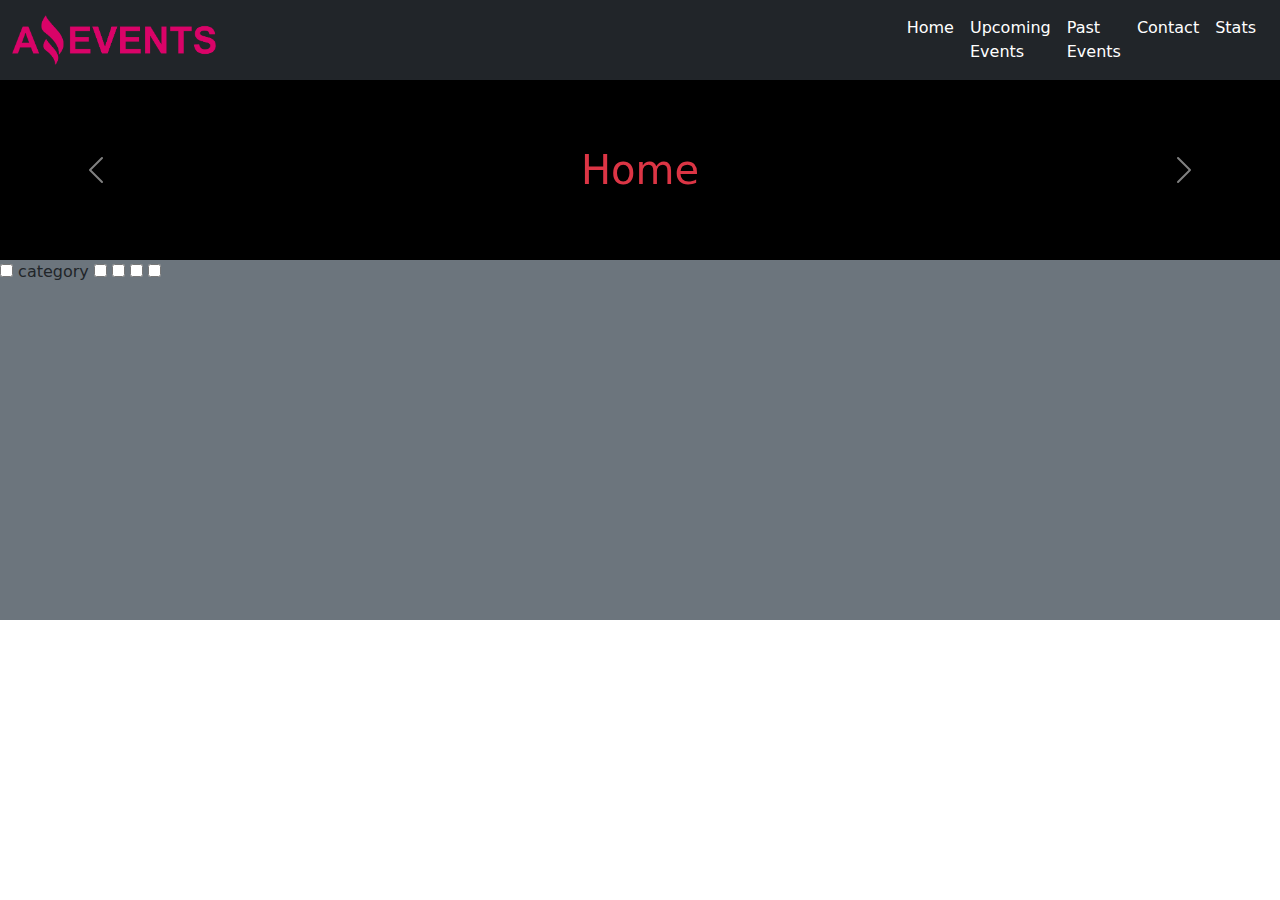
==== index.html @ 2817075d "version 1" ====
<!DOCTYPE html>
<html lang="en">
<head>
    <meta charset="UTF-8">
    <meta http-equiv="X-UA-Compatible" content="IE=edge">
    <meta name="viewport" content="width=device-width, initial-scale=1.0">
    <title>Home</title>
    <link rel="stylesheet" href="./assets/style/style.css">
    <link rel="shortcut icon" href="./assets/favicon.png" type="image/x-icon">
    <link rel="stylesheet" href="https://cdn.jsdelivr.net/npm/bootstrap@5.2.3/dist/css/bootstrap.min.css">
</head>
<body>
    <nav class="navbar navbar-expand-md bg-dark">
        
        <div class="container-fluid">
        <!-- Logo -->
        <a href="index.html" class="navbar-brand"><img src="./assets/Logo Amazing Events.png" alt="Logo" id="logo"></a>
        <button class="navbar-toggler" type="button" data-bs-toggle="collapse" data-bs-target="#menu" aria-controls="navbarSupportedContent" aria-expanded="false" aria-label="Toggle navigation">
            <span class="navbar-toggler-icon"></span>
          </button>
        </div>
        <!-- Menu  -->
        <div class="collapse navbar-collapse" id="menu">
            <ul class="navbar-nav me-3" >
                <li class="nav-item"><a href="#" class="nav-link active text-white">Home</a></li>
                <li class="nav-item"><a href="upcomingEvents.html" class="nav-link text-white">Upcoming Events</a></li>
                <li class="nav-item"><a href="pastEvents.html" class="nav-link text-white">Past Events</a></li>
                <li class="nav-item"><a href="contact.html" class="nav-link text-white">Contact</a></li>
                <li class="nav-item"><a href="stats.html" class="nav-link text-white">Stats</a></li>
            </ul>
        </div>
    </nav>
    <header class="bg-black d-flex justify-content-evenly aling-items-center w-100">
        <div id="carousel" class="carousel slide d-flex flex-warp justify-content-evenly w-100" data-bs-ride="carousel">
            <div class="carousel-inner text-center">
              <div class="carousel-item active">
                <a href="index.html"class="d-block w-100  text-danger fs-1 text-decoration-none">Home</a>
              </div>
              <div class="carousel-item">
                <a href="upcomingEvents.html"class="d-block w-100  text-danger fs-1 text-decoration-none">Upcoming Events</a>
              </div>
              <div class="carousel-item">
                <a href="pastEvents.html"class="d-block w-100 text-danger fs-1 text-decoration-none">Past Events</a>
              </div>
              <div class="carousel-item">
                <a href="contact.html"class="d-block w-100 text-danger fs-1 text-decoration-none">Contact</a>
              </div>
              <div class="carousel-item">
                <a href="stats.html"class="d-block w-100 text-danger fs-1 text-decoration-none">Stats</a>
              </div>
            </div>
            <button class="carousel-control-prev" type="button" data-bs-target="#carousel" data-bs-slide="prev">
              <span class="carousel-control-prev-icon" aria-hidden="true"></span>
              <span class="visually-hidden">Previous</span>
            </button>
            <button class="carousel-control-next" type="button" data-bs-target="#carousel" data-bs-slide="next">
              <span class="carousel-control-next-icon" aria-hidden="true"></span>
              <span class="visually-hidden">Next</span>
            </button>
          </div>
    </header>
    <main class="bg-secondary">
        <div>
            <form action="">
                <fieldset>
                    <input type="checkbox">
                    <label for="">category</label>
                    <input type="checkbox">
                    <input type="checkbox">
                    <input type="checkbox">
                    <input type="checkbox">
                </fieldset>
            </form>
        </div>
    </main>
    <script src="https://cdn.jsdelivr.net/npm/bootstrap@5.2.3/dist/js/bootstrap.bundle.min.js"></script>
</body>
</html>
---- assets/style/style.css ----
*{
    padding: 0;
    margin: 0;
    box-sizing: border-box;
}
#logo{
    height: 50px;
}
#lettercolor{
    color: white;
}
header{
    height: 20vh;
    align-items: center;
}
main{
    height: 40vh;
}
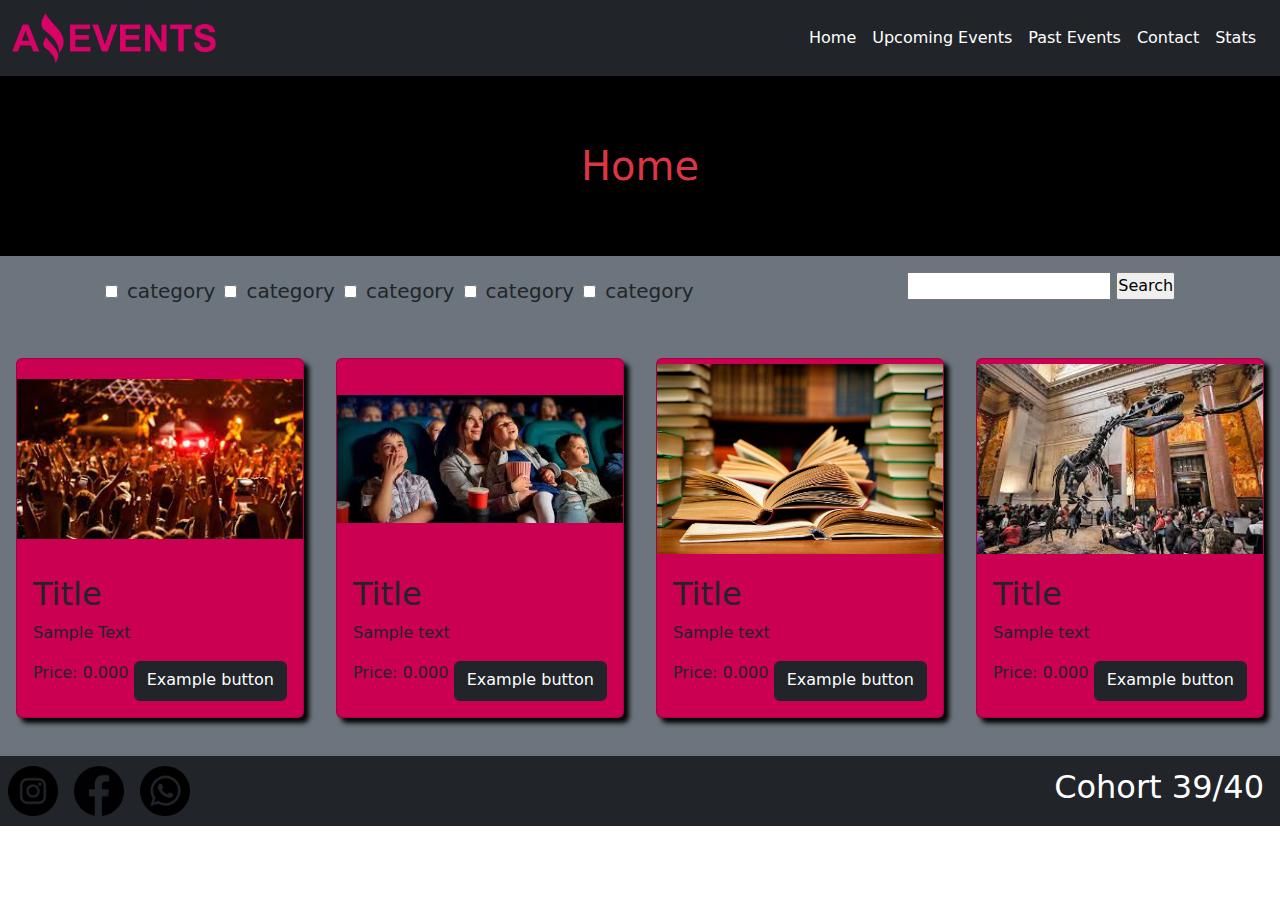
==== commit ba73e088: "Version 2 task 1" ====
--- a/index.html
+++ b/index.html
@@ -1,78 +1,175 @@
 <!DOCTYPE html>
 <html lang="en">
-<head>
-    <meta charset="UTF-8">
-    <meta http-equiv="X-UA-Compatible" content="IE=edge">
-    <meta name="viewport" content="width=device-width, initial-scale=1.0">
+  <head>
+    <meta charset="UTF-8" />
+    <meta http-equiv="X-UA-Compatible" content="IE=edge" />
+    <meta name="viewport" content="width=device-width, initial-scale=1.0" />
     <title>Home</title>
-    <link rel="stylesheet" href="./assets/style/style.css">
-    <link rel="shortcut icon" href="./assets/favicon.png" type="image/x-icon">
-    <link rel="stylesheet" href="https://cdn.jsdelivr.net/npm/bootstrap@5.2.3/dist/css/bootstrap.min.css">
-</head>
-<body>
+    <link rel="stylesheet" href="./assets/style/style.css" />
+    <link rel="shortcut icon" href="./assets/favicon.png" type="image/x-icon" />
+    <link
+      rel="stylesheet"
+      href="https://cdn.jsdelivr.net/npm/bootstrap@5.2.3/dist/css/bootstrap.min.css"
+    />
+  </head>
+  <body>
     <nav class="navbar navbar-expand-md bg-dark">
-        
-        <div class="container-fluid">
+      <div class="container-fluid w-30" id="navlogo">
         <!-- Logo -->
-        <a href="index.html" class="navbar-brand"><img src="./assets/Logo Amazing Events.png" alt="Logo" id="logo"></a>
-        <button class="navbar-toggler" type="button" data-bs-toggle="collapse" data-bs-target="#menu" aria-controls="navbarSupportedContent" aria-expanded="false" aria-label="Toggle navigation">
-            <span class="navbar-toggler-icon"></span>
-          </button>
-        </div>
-        <!-- Menu  -->
-        <div class="collapse navbar-collapse" id="menu">
-            <ul class="navbar-nav me-3" >
-                <li class="nav-item"><a href="#" class="nav-link active text-white">Home</a></li>
-                <li class="nav-item"><a href="upcomingEvents.html" class="nav-link text-white">Upcoming Events</a></li>
-                <li class="nav-item"><a href="pastEvents.html" class="nav-link text-white">Past Events</a></li>
-                <li class="nav-item"><a href="contact.html" class="nav-link text-white">Contact</a></li>
-                <li class="nav-item"><a href="stats.html" class="nav-link text-white">Stats</a></li>
-            </ul>
-        </div>
+        <a href="index.html" class="navbar-brand"
+          ><img src="./assets/Logo Amazing Events.png" alt="Logo" id="logo"
+        /></a>
+        <button
+          class="navbar-toggler"
+          type="button"
+          data-bs-toggle="collapse"
+          data-bs-target="#menu"
+          aria-controls="navbarSupportedContent"
+          aria-expanded="false"
+          aria-label="Toggle navigation"
+        >
+          <span class="navbar-toggler-icon"></span>
+        </button>
+      </div>
+      <!-- Menu  -->
+      <div class="collapse navbar-collapse w-50 " id="menu">
+        <ul class="navbar-nav me-3">
+          <li class="nav-item">
+            <a href="#" class="nav-link active text-white">Home</a>
+          </li>
+          <li class="nav-item">
+            <a href="upcomingEvents.html" class="nav-link text-white"
+              >Upcoming Events</a
+            >
+          </li>
+          <li class="nav-item">
+            <a href="pastEvents.html" class="nav-link text-white"
+              >Past Events</a
+            >
+          </li>
+          <li class="nav-item">
+            <a href="contact.html" class="nav-link text-white">Contact</a>
+          </li>
+          <li class="nav-item">
+            <a href="stats.html" class="nav-link text-white">Stats</a>
+          </li>
+        </ul>
+      </div>
     </nav>
-    <header class="bg-black d-flex justify-content-evenly aling-items-center w-100">
-        <div id="carousel" class="carousel slide d-flex flex-warp justify-content-evenly w-100" data-bs-ride="carousel">
-            <div class="carousel-inner text-center">
-              <div class="carousel-item active">
-                <a href="index.html"class="d-block w-100  text-danger fs-1 text-decoration-none">Home</a>
-              </div>
-              <div class="carousel-item">
-                <a href="upcomingEvents.html"class="d-block w-100  text-danger fs-1 text-decoration-none">Upcoming Events</a>
-              </div>
-              <div class="carousel-item">
-                <a href="pastEvents.html"class="d-block w-100 text-danger fs-1 text-decoration-none">Past Events</a>
-              </div>
-              <div class="carousel-item">
-                <a href="contact.html"class="d-block w-100 text-danger fs-1 text-decoration-none">Contact</a>
-              </div>
-              <div class="carousel-item">
-                <a href="stats.html"class="d-block w-100 text-danger fs-1 text-decoration-none">Stats</a>
-              </div>
-            </div>
-            <button class="carousel-control-prev" type="button" data-bs-target="#carousel" data-bs-slide="prev">
-              <span class="carousel-control-prev-icon" aria-hidden="true"></span>
-              <span class="visually-hidden">Previous</span>
-            </button>
-            <button class="carousel-control-next" type="button" data-bs-target="#carousel" data-bs-slide="next">
-              <span class="carousel-control-next-icon" aria-hidden="true"></span>
-              <span class="visually-hidden">Next</span>
-            </button>
-          </div>
+    <header class="bg-black d-flex justify-content-center">
+      <a href="#" class="text-danger fs-1 text-decoration-none">Home</a>
     </header>
     <main class="bg-secondary">
-        <div>
-            <form action="">
-                <fieldset>
-                    <input type="checkbox">
-                    <label for="">category</label>
-                    <input type="checkbox">
-                    <input type="checkbox">
-                    <input type="checkbox">
-                    <input type="checkbox">
-                </fieldset>
-            </form>
+      <!--Form  -->
+      <div>
+        <form
+          action="#"
+          class="d-flex justify-content-around pt-3 aling-items-center"
+        >
+          <fieldset class="input1">
+            <input type="checkbox" id="category1" />
+            <label for="category1" class="fs-5 m-1" class="label">category</label>
+            <input type="checkbox" id="category2" />
+            <label for="category2" class="fs-5 m-1" class="label">category</label>
+            <input type="checkbox" id="category3" />
+            <label for="category3" class="fs-5 m-1" class="label">category</label>
+            <input type="checkbox" id="category4" />
+            <label for="category4" class="fs-5 m-1" class="label">category</label>
+            <input type="checkbox" id="category5" />
+            <label for="category5" class="fs-5 m-1" class="label">category</label>
+          </fieldset>
+          <fieldset class="input2">
+            <input type="text" />
+            <input type="submit" value="Search" />
+          </fieldset>
+        </form>
+      </div>
+      <!-- Cards -->
+      <div class="d-flex justify-content-around aling-items-center mt-5" id="card">
+        <div class="card" style="width: 16rem" id="firstCard">
+          <img
+            src="./assets/Concierto de musica1.jpg"
+            class="card-img-top"
+            alt="concierto"
+            id="img"
+          />
+          <div class="card-body">
+            <h2 class="card-title">Title</h2>
+            <p class="card-text">
+              Sample Text
+            </p>
+            <div class="d-flex justify-content-between">
+              <p>Price: 0.000</p>
+              <a href="#" class="btn btn-dark">Example button</a>
+            </div>
+          </div>
         </div>
+        <div class="card" style="width: 18rem" id="sndCard">
+          <img
+            src="./assets/Cine7.jpg"
+            class="card-img-top"
+            alt="cine"
+            id="img"
+          />
+          <div class="card-body">
+            <h2 class="card-title">Title</h2>
+            <p class="card-text">
+              Sample text
+            </p>
+            <div class="d-flex justify-content-between">
+              <p>Price: 0.000</p>
+              <a href="#" class="btn btn-dark">Example button</a>
+            </div>
+          </div>
+        </div>
+        <div class="card" style="width: 18rem" id="thirdCard">
+          <img
+            src="./assets/Books.jpg"
+            class="card-img-top"
+            alt="books"
+            id="img"
+          />
+          <div class="card-body">
+            <h2 class="card-title">Title</h2>
+            <p class="card-text">
+              Sample text
+            </p>
+            <div class="d-flex justify-content-between">
+              <p class="">Price: 0.000</p>
+              <a href="#" class="btn btn-dark">Example button</a>
+            </div>
+          </div>
+        </div>
+        <div class="card" style="width: 18rem" id="fourthCard">
+          <img
+            src="./assets/Salida al museo5.jpg"
+            class="card-img-top"
+            alt="museo"
+            id="img"
+          />
+          <div class="card-body">
+            <h2 class="card-title">Title</h2>
+            <p class="card-text">
+              Sample text
+            </p>
+            <div class="d-flex justify-content-between">
+              <p>Price: 0.000</p>
+              <a href="#" class="btn btn-dark">Example button</a>
+            </div>
+          </div> 
+        </div>
+      </div>
     </main>
+    <footer class="bg-dark d-flex justify-content-between">
+      <div class="d-flex align-items-center justify-content-between">
+        <a href="https://www.instagram.com/" class="m-2"><img src="./assets/instagram.png" alt="instagram" class="image"></a>
+        <a href="https://es-la.facebook.com/" class="m-2"><img src="./assets/facebook.png" alt="facebook" class="image"></a>
+        <a href="https://www.whatsapp.com/?lang=es" class="m-2"><img src="./assets/whatsapp.png" alt="whatsapp" class="image"></a>
+      </div>
+      <div class="d-flex align-items-center me-3">
+        <h2 class="text-white">Cohort 39/40</h2>
+      </div>
+    </footer>
     <script src="https://cdn.jsdelivr.net/npm/bootstrap@5.2.3/dist/js/bootstrap.bundle.min.js"></script>
-</body>
-</html>+  </body>
+</html>
--- a/assets/style/style.css
+++ b/assets/style/style.css
@@ -1,18 +1,166 @@
-*{
-    padding: 0;
-    margin: 0;
-    box-sizing: border-box;
+* {
+  padding: 0;
+  margin: 0;
+  box-sizing: border-box;
 }
-#logo{
-    height: 50px;
+#logo {
+  height: 50px;
 }
-#lettercolor{
-    color: white;
+#lettercolor {
+  color: white;
 }
-header{
-    height: 20vh;
+header {
+  height: 20vh;
+  align-items: center;
+}
+main {
+  min-height: 500px;
+}
+#img {
+  height: 200px;
+  object-fit: contain;
+}
+footer {
+  height: 70px;
+}
+footer > a {
+  height: 50px;
+}
+.image {
+  height: 50px;
+}
+table {
+  margin: 20px;
+}
+
+th {
+  height: 40px;
+}
+td {
+  height: 40px;
+  border: 3px solid black;
+}
+#details{
+    height: 500px;
     align-items: center;
 }
-main{
-    height: 40vh;
-}+#paragraph{
+width: 40%;
+text-align: center;
+}
+#detailsimg{
+    width: 40%;
+}
+#image{
+    width: 500px;
+}
+#form {
+  display: flex;
+  flex-direction: column;
+  text-align: start;
+  height: 300px;
+  width: 400px;
+  margin-top: 50px;
+  border-radius: 5px;
+  box-shadow: 8px 8px 8px black;
+}
+#submit {
+  width: 100px;
+  margin-top: 15px;
+  align-self: flex-end;
+}
+#firstCard {
+  background-color: #cc0052;
+  box-shadow: 5px 5px 5px black;
+}
+#sndCard {
+  background-color: #cc0052;
+  box-shadow: 5px 5px 5px black;
+}
+#thirdCard {
+  background-color: #cc0052;
+  box-shadow: 5px 5px 5px black;
+}
+#fourthCard {
+  background-color: #cc0052;
+  box-shadow: 5px 5px 5px black;
+}
+@media (min-width: 320px) and (max-width: 767px) {
+  form {
+    display: flex;
+    flex-direction: column;
+    justify-content: center;
+    align-items: center;
+  }
+  main {
+    display: flex;
+    flex-wrap: wrap;
+    justify-content: center;
+  }
+  .label {
+    font-size: 10px !important;
+  }
+  #card {
+    flex-direction: column;
+    justify-content: center;
+    align-items: center;
+    margin: 20px;
+  }
+  .input1 {
+    display: flex;
+    flex-wrap: wrap;
+    justify-content: center;
+    width: 94%;
+  }
+  .input2 {
+    width: 94%;
+    display: flex;
+    justify-content: center;
+  }
+  #firstCard {
+    width: 286px !important;
+    margin-bottom: 20px;
+  }
+  #sndCard {
+    margin-bottom: 20px;
+  }
+  #thirdCard {
+    margin-bottom: 20px;
+  }
+  form{
+    width: 280px !important;
+  }
+}
+@media (min-width: 768px) and (max-width: 1439px) {
+  #navlogo {
+    width: 30%;
+  }
+  #menu {
+    display: flex;
+    justify-content: end;
+    width: 50% !important;
+  }
+  #card {
+    align-items: center;
+    justify-content: center;
+    flex-wrap: wrap;
+  }
+  #firstCard {
+    width: 288px !important;
+    margin-bottom: 20px;
+  }
+  #sndCard {
+    margin-bottom: 20px;
+  }
+  #thirdCard {
+    margin-bottom: 20px;
+  }
+  #fourthCard {
+    margin-bottom: 20px;
+  }
+}
+@media (min-width: 1440px) {
+  main {
+    min-height: 700px;
+  }
+}
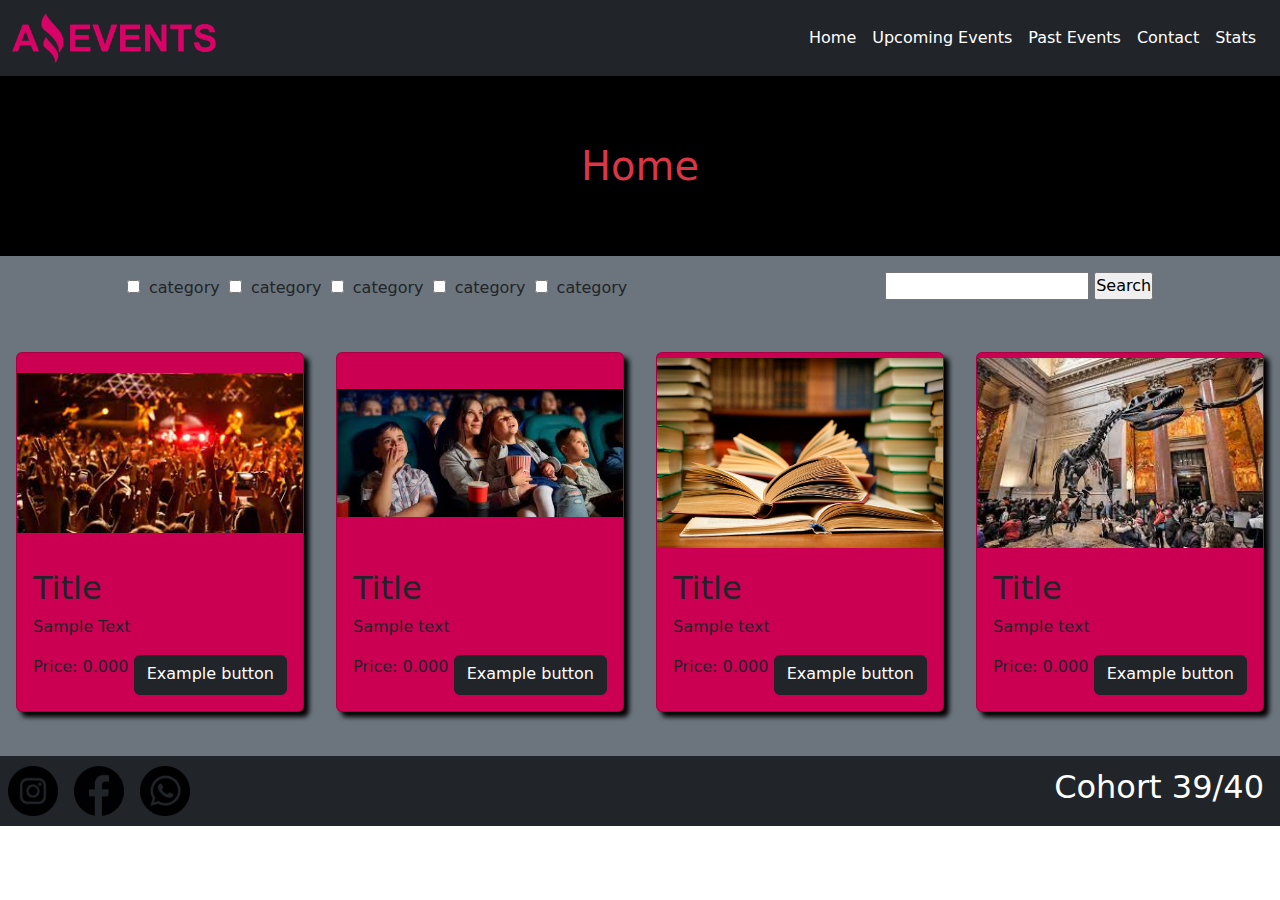
==== commit eced496c: "entrega task 1" ====
--- a/index.html
+++ b/index.html
@@ -17,14 +17,13 @@
       <div class="container-fluid w-30" id="navlogo">
         <!-- Logo -->
         <a href="index.html" class="navbar-brand"
-          ><img src="./assets/Logo Amazing Events.png" alt="Logo" id="logo"
+          ><img src="./assets/Logo-Amazing-Events.png" alt="Logo" id="logo"
         /></a>
         <button
           class="navbar-toggler"
           type="button"
           data-bs-toggle="collapse"
           data-bs-target="#menu"
-          aria-controls="navbarSupportedContent"
           aria-expanded="false"
           aria-label="Toggle navigation"
         >
@@ -68,15 +67,15 @@
         >
           <fieldset class="input1">
             <input type="checkbox" id="category1" />
-            <label for="category1" class="fs-5 m-1" class="label">category</label>
+            <label for="category1" class="fs-6 m-1" >category</label>
             <input type="checkbox" id="category2" />
-            <label for="category2" class="fs-5 m-1" class="label">category</label>
+            <label for="category2" class="fs-6 m-1" >category</label>
             <input type="checkbox" id="category3" />
-            <label for="category3" class="fs-5 m-1" class="label">category</label>
+            <label for="category3" class="fs-6 m-1" >category</label>
             <input type="checkbox" id="category4" />
-            <label for="category4" class="fs-5 m-1" class="label">category</label>
+            <label for="category4" class="fs-6 m-1" >category</label>
             <input type="checkbox" id="category5" />
-            <label for="category5" class="fs-5 m-1" class="label">category</label>
+            <label for="category5" class="fs-6 m-1" >category</label>
           </fieldset>
           <fieldset class="input2">
             <input type="text" />
@@ -86,9 +85,9 @@
       </div>
       <!-- Cards -->
       <div class="d-flex justify-content-around aling-items-center mt-5" id="card">
-        <div class="card" style="width: 16rem" id="firstCard">
+        <div class="card" id="firstCard">
           <img
-            src="./assets/Concierto de musica1.jpg"
+            src="./assets/Concierto-de-musica1.jpg"
             class="card-img-top"
             alt="concierto"
             id="img"
@@ -104,12 +103,12 @@
             </div>
           </div>
         </div>
-        <div class="card" style="width: 18rem" id="sndCard">
+        <div class="card" id="sndCard">
           <img
             src="./assets/Cine7.jpg"
             class="card-img-top"
             alt="cine"
-            id="img"
+            id="img1"
           />
           <div class="card-body">
             <h2 class="card-title">Title</h2>
@@ -122,12 +121,12 @@
             </div>
           </div>
         </div>
-        <div class="card" style="width: 18rem" id="thirdCard">
+        <div class="card" id="thirdCard">
           <img
             src="./assets/Books.jpg"
             class="card-img-top"
             alt="books"
-            id="img"
+            id="img2"
           />
           <div class="card-body">
             <h2 class="card-title">Title</h2>
@@ -140,12 +139,12 @@
             </div>
           </div>
         </div>
-        <div class="card" style="width: 18rem" id="fourthCard">
+        <div class="card" id="fourthCard">
           <img
-            src="./assets/Salida al museo5.jpg"
+            src="./assets/Salida-al-museo5.jpg"
             class="card-img-top"
             alt="museo"
-            id="img"
+            id="img3"
           />
           <div class="card-body">
             <h2 class="card-title">Title</h2>
--- a/assets/style/style.css
+++ b/assets/style/style.css
@@ -17,6 +17,18 @@
   min-height: 500px;
 }
 #img {
+  height: 200px;
+  object-fit: contain;
+}
+#img1 {
+  height: 200px;
+  object-fit: contain;
+}
+#img2 {
+  height: 200px;
+  object-fit: contain;
+}
+#img3 {
   height: 200px;
   object-fit: contain;
 }
@@ -72,18 +84,22 @@
 #firstCard {
   background-color: #cc0052;
   box-shadow: 5px 5px 5px black;
+  width: 18rem;
 }
 #sndCard {
   background-color: #cc0052;
   box-shadow: 5px 5px 5px black;
+  width: 18rem;
 }
 #thirdCard {
   background-color: #cc0052;
   box-shadow: 5px 5px 5px black;
+  width: 18rem;
 }
 #fourthCard {
   background-color: #cc0052;
   box-shadow: 5px 5px 5px black;
+  width: 18rem;
 }
 @media (min-width: 320px) and (max-width: 767px) {
   form {
@@ -97,7 +113,7 @@
     flex-wrap: wrap;
     justify-content: center;
   }
-  .label {
+  label {
     font-size: 10px !important;
   }
   #card {
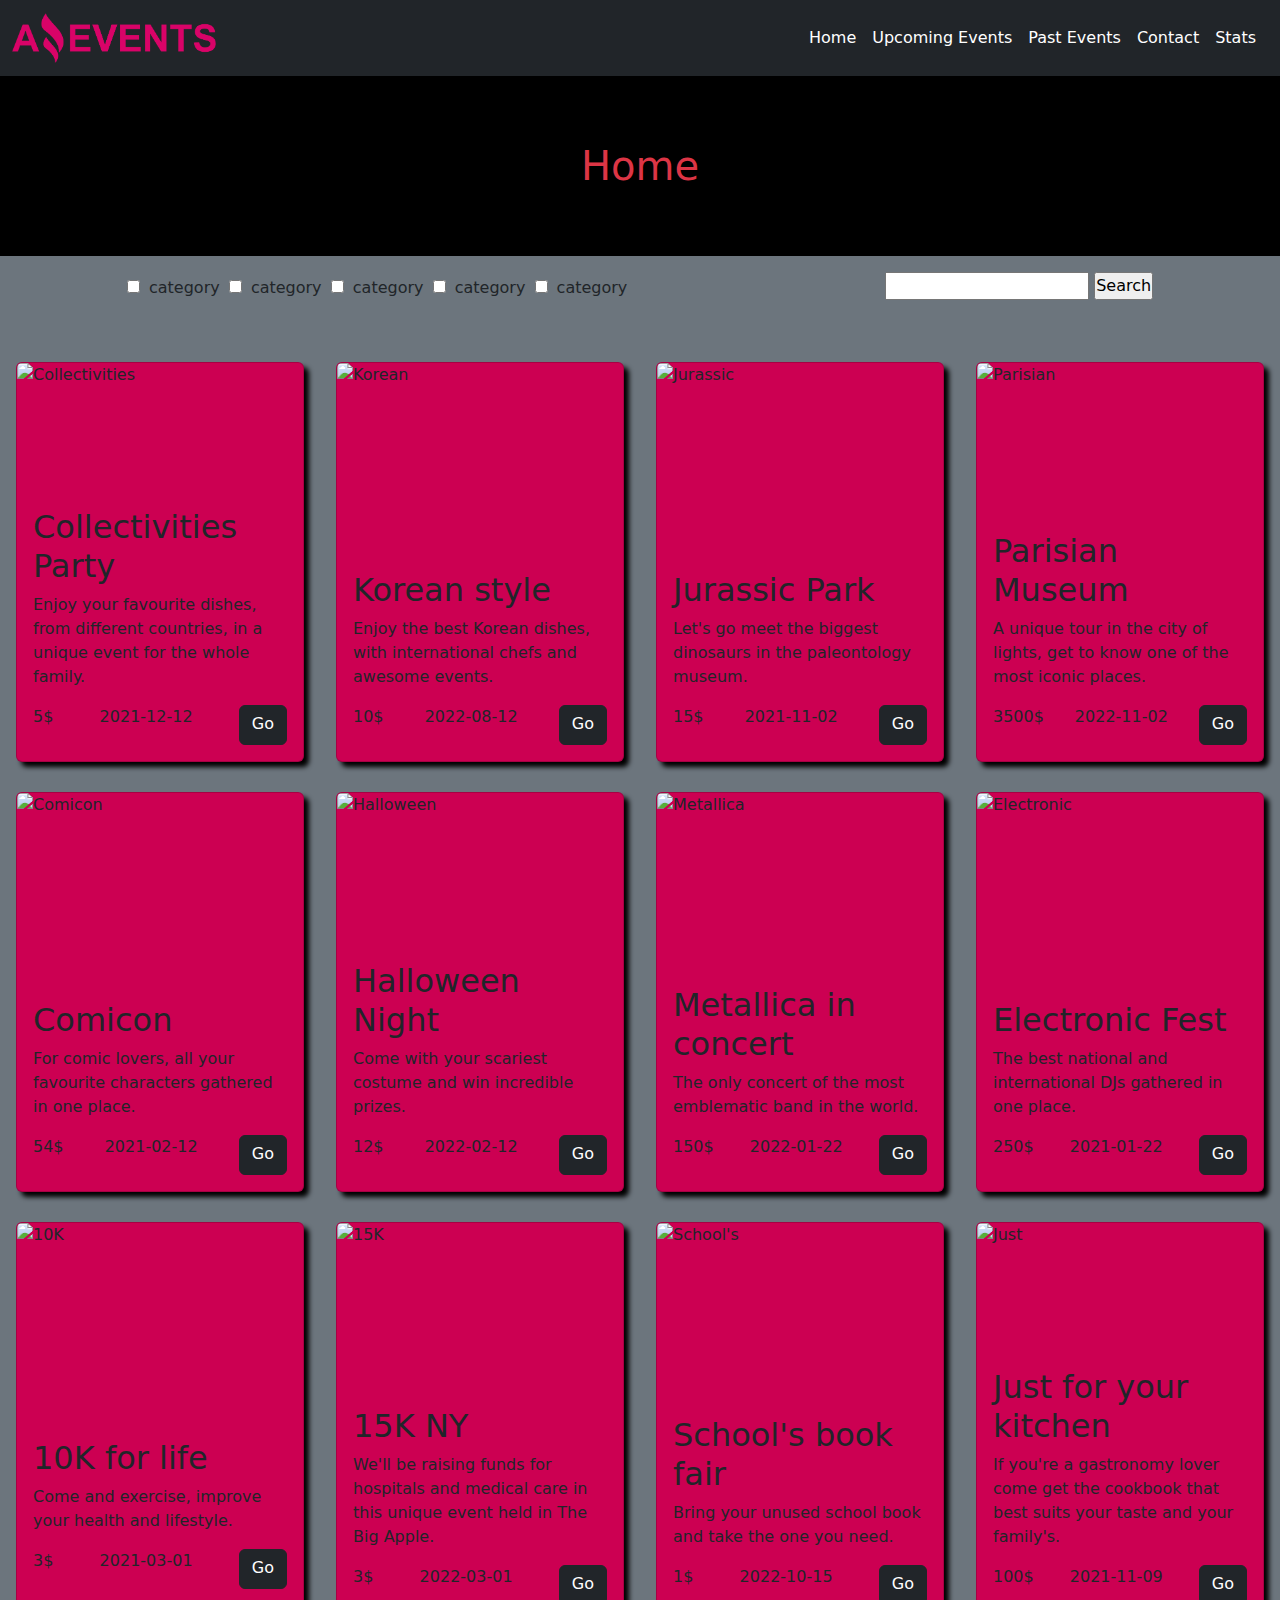
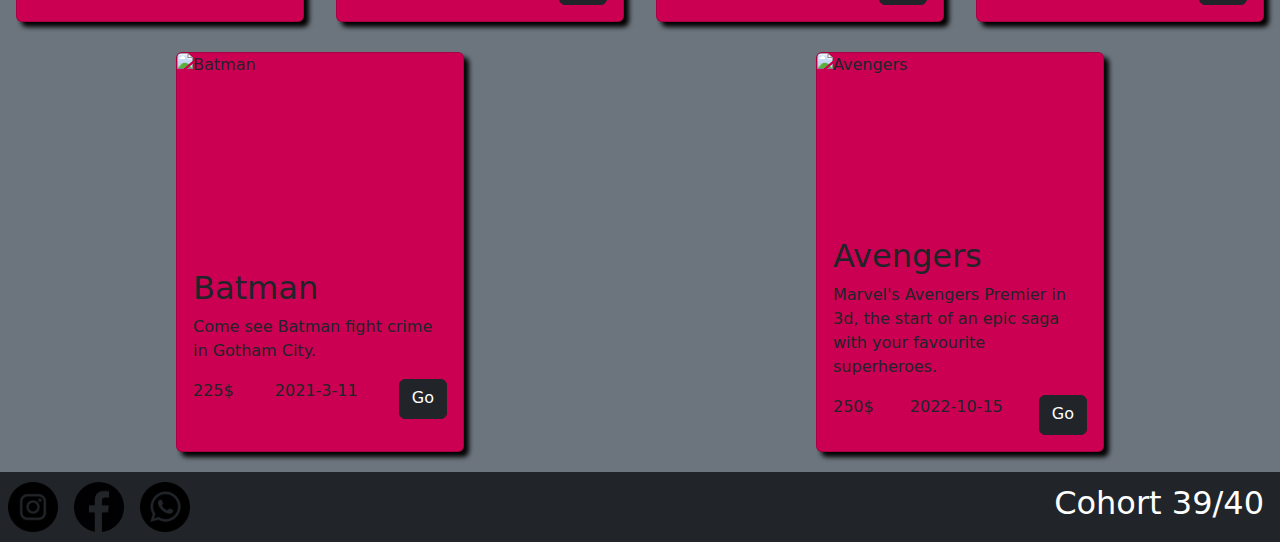
==== commit 33e5c6c0: "task2 version1" ====
--- a/index.html
+++ b/index.html
@@ -85,78 +85,6 @@
       </div>
       <!-- Cards -->
       <div class="d-flex justify-content-around aling-items-center mt-5" id="card">
-        <div class="card" id="firstCard">
-          <img
-            src="./assets/Concierto-de-musica1.jpg"
-            class="card-img-top"
-            alt="concierto"
-            id="img"
-          />
-          <div class="card-body">
-            <h2 class="card-title">Title</h2>
-            <p class="card-text">
-              Sample Text
-            </p>
-            <div class="d-flex justify-content-between">
-              <p>Price: 0.000</p>
-              <a href="#" class="btn btn-dark">Example button</a>
-            </div>
-          </div>
-        </div>
-        <div class="card" id="sndCard">
-          <img
-            src="./assets/Cine7.jpg"
-            class="card-img-top"
-            alt="cine"
-            id="img1"
-          />
-          <div class="card-body">
-            <h2 class="card-title">Title</h2>
-            <p class="card-text">
-              Sample text
-            </p>
-            <div class="d-flex justify-content-between">
-              <p>Price: 0.000</p>
-              <a href="#" class="btn btn-dark">Example button</a>
-            </div>
-          </div>
-        </div>
-        <div class="card" id="thirdCard">
-          <img
-            src="./assets/Books.jpg"
-            class="card-img-top"
-            alt="books"
-            id="img2"
-          />
-          <div class="card-body">
-            <h2 class="card-title">Title</h2>
-            <p class="card-text">
-              Sample text
-            </p>
-            <div class="d-flex justify-content-between">
-              <p class="">Price: 0.000</p>
-              <a href="#" class="btn btn-dark">Example button</a>
-            </div>
-          </div>
-        </div>
-        <div class="card" id="fourthCard">
-          <img
-            src="./assets/Salida-al-museo5.jpg"
-            class="card-img-top"
-            alt="museo"
-            id="img3"
-          />
-          <div class="card-body">
-            <h2 class="card-title">Title</h2>
-            <p class="card-text">
-              Sample text
-            </p>
-            <div class="d-flex justify-content-between">
-              <p>Price: 0.000</p>
-              <a href="#" class="btn btn-dark">Example button</a>
-            </div>
-          </div> 
-        </div>
       </div>
     </main>
     <footer class="bg-dark d-flex justify-content-between">
@@ -170,5 +98,7 @@
       </div>
     </footer>
     <script src="https://cdn.jsdelivr.net/npm/bootstrap@5.2.3/dist/js/bootstrap.bundle.min.js"></script>
+    <script src="./data.js"></script>
+    <script src="./index.js"></script>
   </body>
 </html>
--- a/assets/style/style.css
+++ b/assets/style/style.css
@@ -81,26 +81,14 @@
   margin-top: 15px;
   align-self: flex-end;
 }
-#firstCard {
+#cards{
   background-color: #cc0052;
   box-shadow: 5px 5px 5px black;
   width: 18rem;
+  height: 400px;
+  margin: 10px;
 }
-#sndCard {
-  background-color: #cc0052;
-  box-shadow: 5px 5px 5px black;
-  width: 18rem;
-}
-#thirdCard {
-  background-color: #cc0052;
-  box-shadow: 5px 5px 5px black;
-  width: 18rem;
-}
-#fourthCard {
-  background-color: #cc0052;
-  box-shadow: 5px 5px 5px black;
-  width: 18rem;
-}
+
 @media (min-width: 320px) and (max-width: 767px) {
   form {
     display: flex;
@@ -133,16 +121,11 @@
     display: flex;
     justify-content: center;
   }
-  #firstCard {
+  #cards {
     width: 286px !important;
     margin-bottom: 20px;
   }
-  #sndCard {
-    margin-bottom: 20px;
-  }
-  #thirdCard {
-    margin-bottom: 20px;
-  }
+
   form{
     width: 280px !important;
   }
@@ -161,19 +144,11 @@
     justify-content: center;
     flex-wrap: wrap;
   }
-  #firstCard {
+  #cards {
     width: 288px !important;
     margin-bottom: 20px;
   }
-  #sndCard {
-    margin-bottom: 20px;
-  }
-  #thirdCard {
-    margin-bottom: 20px;
-  }
-  #fourthCard {
-    margin-bottom: 20px;
-  }
+
 }
 @media (min-width: 1440px) {
   main {
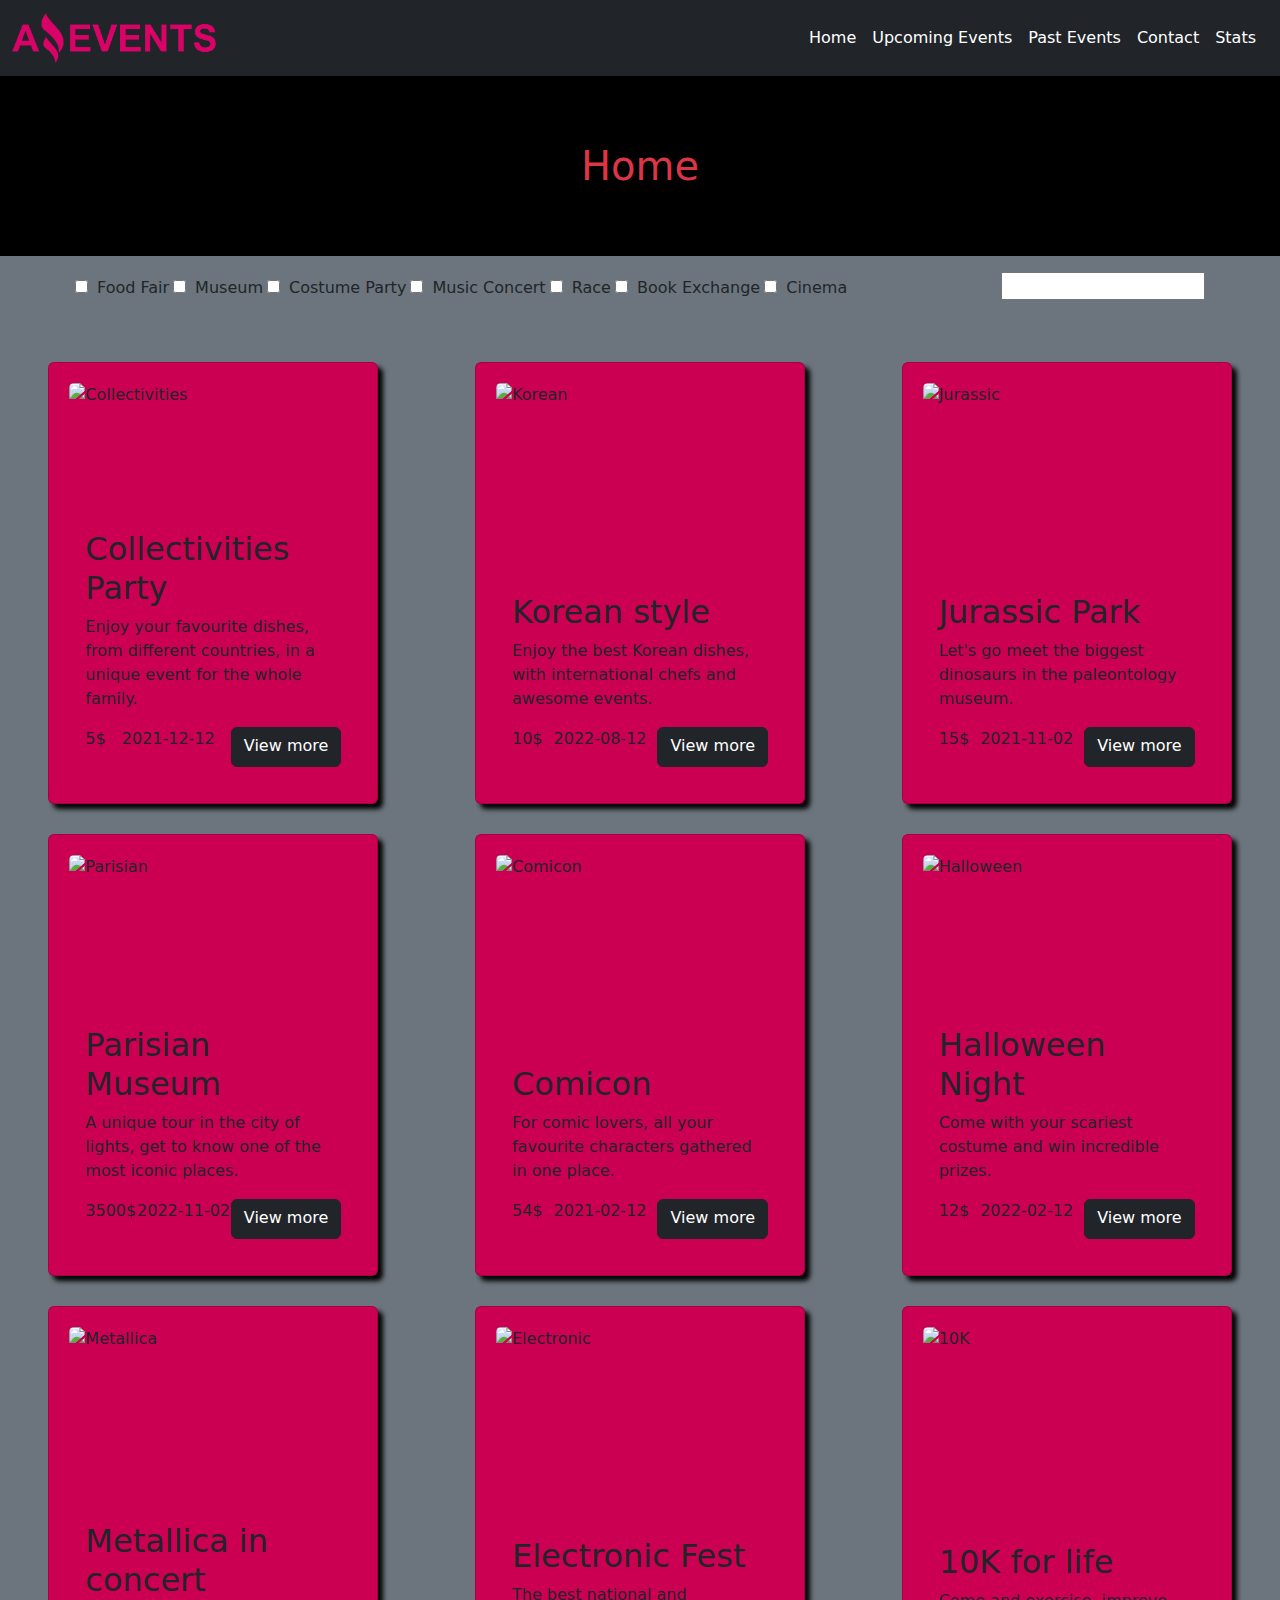
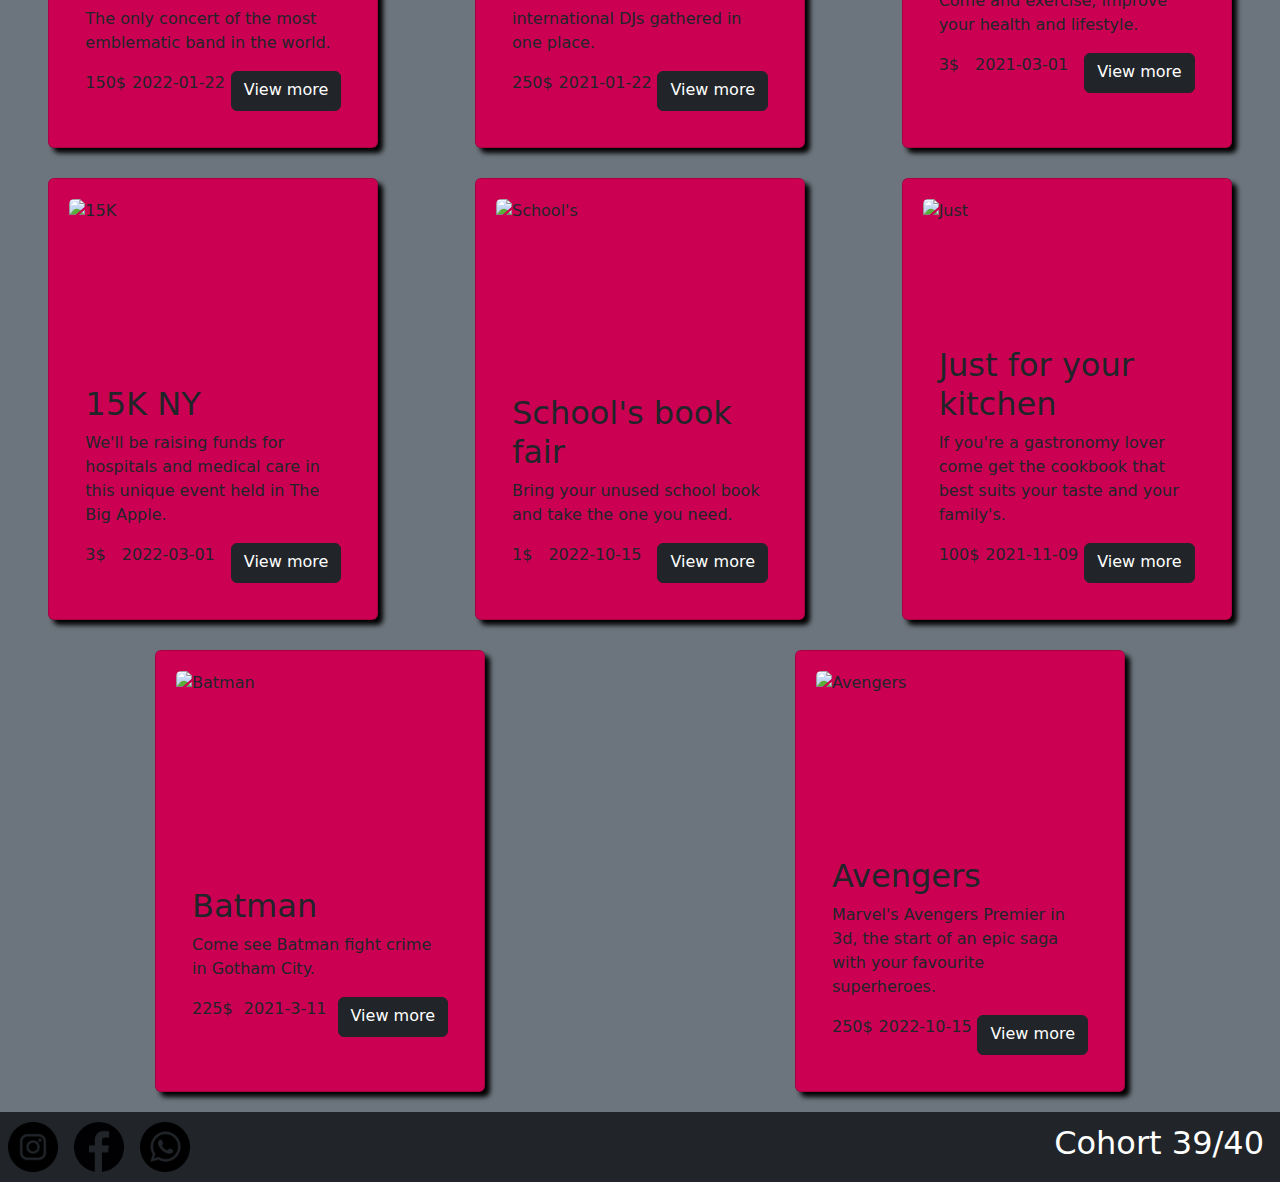
==== commit d7519eca: "version Task 3" ====
--- a/index.html
+++ b/index.html
@@ -65,21 +65,11 @@
           action="#"
           class="d-flex justify-content-around pt-3 aling-items-center"
         >
-          <fieldset class="input1">
-            <input type="checkbox" id="category1" />
-            <label for="category1" class="fs-6 m-1" >category</label>
-            <input type="checkbox" id="category2" />
-            <label for="category2" class="fs-6 m-1" >category</label>
-            <input type="checkbox" id="category3" />
-            <label for="category3" class="fs-6 m-1" >category</label>
-            <input type="checkbox" id="category4" />
-            <label for="category4" class="fs-6 m-1" >category</label>
-            <input type="checkbox" id="category5" />
-            <label for="category5" class="fs-6 m-1" >category</label>
+          <fieldset class="input1" id="checkContainer">
+            
           </fieldset>
           <fieldset class="input2">
-            <input type="text" />
-            <input type="submit" value="Search" />
+            <input type="text" id="search"/>
           </fieldset>
         </form>
       </div>
@@ -98,7 +88,7 @@
       </div>
     </footer>
     <script src="https://cdn.jsdelivr.net/npm/bootstrap@5.2.3/dist/js/bootstrap.bundle.min.js"></script>
-    <script src="./data.js"></script>
-    <script src="./index.js"></script>
+    <script src="./scripts/data.js"></script>
+    <script type="module" src="./scripts/index.js"></script>
   </body>
 </html>
--- a/assets/style/style.css
+++ b/assets/style/style.css
@@ -40,6 +40,7 @@
 }
 .image {
   height: 50px;
+
 }
 table {
   margin: 20px;
@@ -59,12 +60,17 @@
 #paragraph{
 width: 40%;
 text-align: center;
+padding: 20px;
+border-radius: 10px;
+background-color: rgba(151, 151, 151, 0.815);
 }
 #detailsimg{
     width: 40%;
 }
 #image{
     width: 500px;
+    border-radius: 15px;
+    box-shadow: 5px 5px 5px black;
 }
 #form {
   display: flex;
@@ -83,10 +89,12 @@
 }
 #cards{
   background-color: #cc0052;
+  box-sizing: content-box;
   box-shadow: 5px 5px 5px black;
   width: 18rem;
   height: 400px;
   margin: 10px;
+  padding: 20px
 }
 
 @media (min-width: 320px) and (max-width: 767px) {
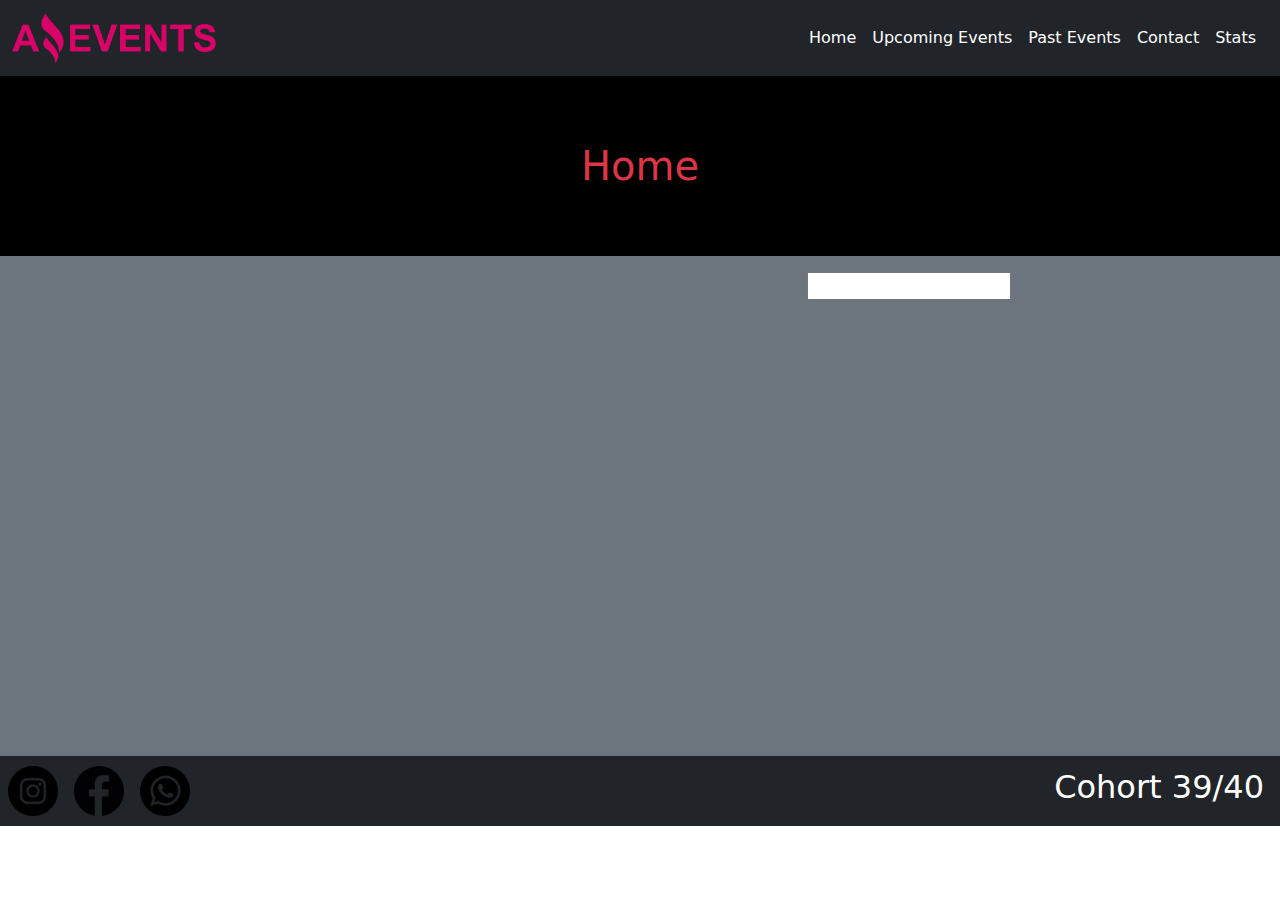
==== commit abb80f35: "task 4 version 1" ====
--- a/index.html
+++ b/index.html
@@ -88,7 +88,6 @@
       </div>
     </footer>
     <script src="https://cdn.jsdelivr.net/npm/bootstrap@5.2.3/dist/js/bootstrap.bundle.min.js"></script>
-    <script src="./scripts/data.js"></script>
     <script type="module" src="./scripts/index.js"></script>
   </body>
 </html>
--- a/assets/style/style.css
+++ b/assets/style/style.css
@@ -43,11 +43,12 @@
 
 }
 table {
-  margin: 20px;
+  margin: 5px;
 }
 
 th {
   height: 40px;
+  width: 300px;
 }
 td {
   height: 40px;
@@ -76,12 +77,13 @@
   display: flex;
   flex-direction: column;
   text-align: start;
-  height: 300px;
-  width: 400px;
+  height: 400px;
+  width: 500px;
   margin-top: 50px;
   border-radius: 5px;
   box-shadow: 8px 8px 8px black;
 }
+
 #submit {
   width: 100px;
   margin-top: 15px;
